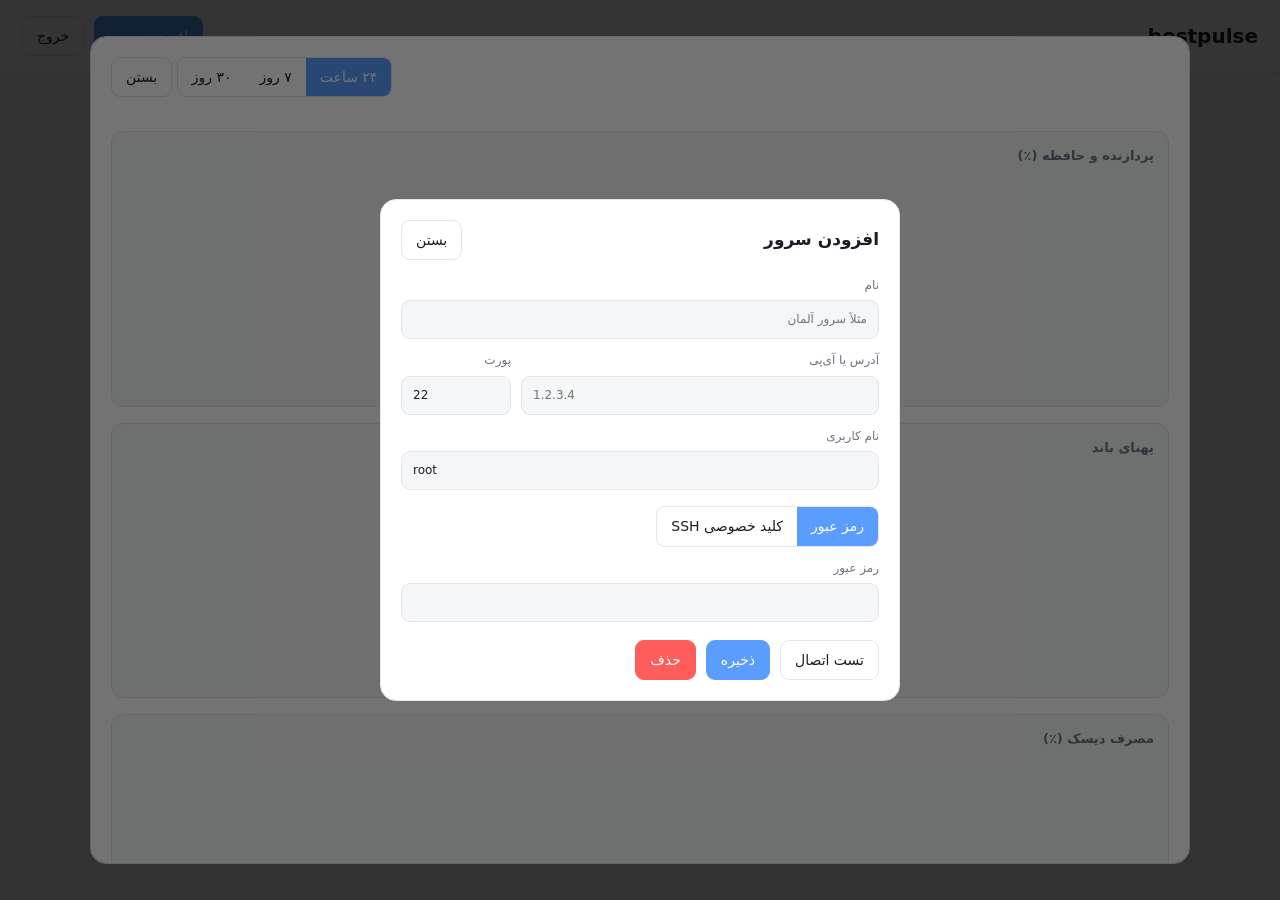
==== templates/index.html @ 243f2023 "hostpulse: agentless server monitoring over SSH Add a server from the panel with a password or a pri" ====
<!doctype html>
<html lang="fa" dir="rtl">
<head>
<meta charset="utf-8">
<meta name="viewport" content="width=device-width, initial-scale=1">
<title>hostpulse</title>
<link rel="stylesheet" href="/static/style.css">
</head>
<body>
<header>
  <h1>hostpulse</h1>
  <div class="actions">
    <button id="add-btn" class="primary">افزودن سرور</button>
    <a href="/logout" class="ghost">خروج</a>
  </div>
</header>

<main>
  <div id="cards" class="cards"></div>
  <p id="empty" class="empty" hidden>هنوز سروری اضافه نشده. با دکمهٔ «افزودن سرور» شروع کن.</p>
</main>

<!-- server detail -->
<div id="detail" class="modal" hidden>
  <div class="sheet wide">
    <div class="sheet-head">
      <h2 id="d-name"></h2>
      <div>
        <span class="seg">
          <button data-range="24h" class="on">۲۴ ساعت</button>
          <button data-range="7d">۷ روز</button>
          <button data-range="30d">۳۰ روز</button>
        </span>
        <button class="ghost close">بستن</button>
      </div>
    </div>
    <div id="d-stats" class="stats"></div>
    <div class="charts">
      <div class="chart"><h3>پردازنده و حافظه (٪)</h3><canvas id="c-cpu"></canvas></div>
      <div class="chart"><h3>پهنای باند</h3><canvas id="c-net"></canvas></div>
      <div class="chart"><h3>مصرف دیسک (٪)</h3><canvas id="c-disk"></canvas></div>
    </div>
  </div>
</div>

<!-- add / edit -->
<div id="form" class="modal" hidden>
  <div class="sheet">
    <div class="sheet-head"><h2 id="f-title">افزودن سرور</h2>
      <button class="ghost close">بستن</button></div>
    <label>نام <input id="f-name" placeholder="مثلاً سرور آلمان"></label>
    <div class="row">
      <label class="grow">آدرس یا آی‌پی <input id="f-host" dir="ltr" placeholder="1.2.3.4"></label>
      <label class="narrow">پورت <input id="f-port" dir="ltr" value="22"></label>
    </div>
    <label>نام کاربری <input id="f-user" dir="ltr" value="root"></label>

    <div class="tabs">
      <button data-auth="password" class="on">رمز عبور</button>
      <button data-auth="key">کلید خصوصی SSH</button>
    </div>

    <div id="pane-password">
      <label>رمز عبور <input id="f-password" type="password" dir="ltr"></label>
    </div>
    <div id="pane-key" hidden>
      <label>کلید خصوصی
        <textarea id="f-key" dir="ltr" rows="7"
          placeholder="-----BEGIN OPENSSH PRIVATE KEY-----"></textarea></label>
      <label>عبارت عبور کلید <span class="hint">(اگر کلید رمز دارد)</span>
        <input id="f-passphrase" type="password" dir="ltr"></label>
    </div>

    <div id="f-msg" class="msg" hidden></div>
    <div class="sheet-foot">
      <button id="f-test" class="ghost">تست اتصال</button>
      <button id="f-save" class="primary">ذخیره</button>
      <button id="f-delete" class="danger" hidden>حذف</button>
    </div>
  </div>
</div>

<script src="/static/chart.min.js"></script>
<script src="/static/app.js"></script>
</body>
</html>
---- static/style.css ----
:root{
  --bg:#0f1115; --panel:#171a21; --line:#242833; --ink:#e8eaf0; --dim:#8d94a6;
  --ok:#3ddc84; --warn:#ffb020; --bad:#ff5c5c; --accent:#5b9dff;
  --rx:#5b9dff; --tx:#c48bff;
}
@media (prefers-color-scheme: light){
  :root{ --bg:#f5f6f8; --panel:#fff; --line:#e3e6ec; --ink:#1a1d24; --dim:#6b7280; }
}
*{box-sizing:border-box}
body{margin:0;background:var(--bg);color:var(--ink);
  font:14px/1.6 system-ui,-apple-system,"Segoe UI",Vazirmatn,Tahoma,sans-serif}
body.centre{display:grid;place-items:center;min-height:100vh}
h1{font-size:20px;margin:0}
h2{font-size:17px;margin:0}
h3{font-size:13px;margin:0 0 8px;color:var(--dim);font-weight:600}
a{color:var(--accent)}

header{display:flex;align-items:center;justify-content:space-between;
  padding:16px 22px;border-bottom:1px solid var(--line);background:var(--panel)}
.actions{display:flex;gap:10px;align-items:center}
main{padding:22px;max-width:1400px;margin:0 auto}

button,.ghost{font:inherit;border-radius:9px;padding:8px 14px;cursor:pointer;
  border:1px solid var(--line);background:transparent;color:var(--ink);
  text-decoration:none;display:inline-block}
button.primary{background:var(--accent);border-color:var(--accent);color:#fff}
button.danger{background:var(--bad);border-color:var(--bad);color:#fff}
button:hover{filter:brightness(1.1)}

.cards{display:grid;gap:14px;grid-template-columns:repeat(auto-fill,minmax(320px,1fr))}
.card{background:var(--panel);border:1px solid var(--line);border-radius:14px;padding:16px}
.card.clickable{cursor:pointer}
.card.clickable:hover{border-color:var(--accent)}
.card-head{display:flex;align-items:center;justify-content:space-between;gap:8px}
.name{font-weight:600}
.host{color:var(--dim);font-size:12px;direction:ltr;text-align:right}
.dot{width:9px;height:9px;border-radius:50%;display:inline-block;margin-inline-end:7px}
.dot.on{background:var(--ok);box-shadow:0 0 0 3px rgba(61,220,132,.15)}
.dot.off{background:var(--bad);box-shadow:0 0 0 3px rgba(255,92,92,.15)}

.bars{margin-top:14px;display:grid;gap:9px}
.bar-row{display:grid;grid-template-columns:52px 1fr 56px;align-items:center;gap:9px;
  font-size:12px;color:var(--dim)}
.bar{height:7px;border-radius:5px;background:var(--line);overflow:hidden}
.bar i{display:block;height:100%;border-radius:5px;background:var(--ok)}
.bar i.warn{background:var(--warn)} .bar i.bad{background:var(--bad)}
.val{text-align:left;direction:ltr;color:var(--ink)}

.traffic{margin-top:14px;padding-top:12px;border-top:1px solid var(--line);
  display:grid;grid-template-columns:repeat(3,1fr);gap:8px;text-align:center}
.traffic div span{display:block;color:var(--dim);font-size:11px}
.traffic div b{font-size:14px;direction:ltr;display:block}
.rate{margin-top:10px;color:var(--dim);font-size:12px;direction:ltr;text-align:right}
.err{margin-top:10px;color:var(--bad);font-size:12px;word-break:break-all}

.modal{position:fixed;inset:0;background:rgba(0,0,0,.55);display:grid;
  place-items:center;padding:18px;z-index:50}
.sheet{background:var(--panel);border:1px solid var(--line);border-radius:16px;
  padding:20px;width:min(520px,100%);max-height:92vh;overflow:auto}
.sheet.wide{width:min(1100px,100%)}
.sheet-head{display:flex;align-items:center;justify-content:space-between;
  gap:12px;margin-bottom:16px}
.sheet-foot{display:flex;gap:10px;margin-top:18px}
.sheet label{display:block;margin-top:12px;color:var(--dim);font-size:12px}
.sheet input,.sheet textarea{width:100%;margin-top:5px;padding:9px 11px;
  border-radius:9px;border:1px solid var(--line);background:var(--bg);
  color:var(--ink);font:inherit}
.sheet textarea{font-family:ui-monospace,Menlo,Consolas,monospace;font-size:12px}
.row{display:flex;gap:10px;align-items:flex-end}
.grow{flex:1} .narrow{width:110px}
.hint{opacity:.7}

.tabs,.seg{display:inline-flex;border:1px solid var(--line);border-radius:9px;
  overflow:hidden;margin-top:16px}
.seg{margin-top:0}
.tabs button,.seg button{border:0;border-radius:0;padding:8px 14px;background:transparent}
.tabs button.on,.seg button.on{background:var(--accent);color:#fff}

.stats{display:grid;grid-template-columns:repeat(auto-fit,minmax(140px,1fr));
  gap:12px;margin-bottom:18px}
.stats div{background:var(--bg);border:1px solid var(--line);
  border-radius:11px;padding:11px 13px}
.stats span{display:block;color:var(--dim);font-size:11px}
.stats b{font-size:16px;direction:ltr;display:block}

.charts{display:grid;gap:16px}
.chart{background:var(--bg);border:1px solid var(--line);border-radius:12px;padding:14px}
.chart canvas{height:210px!important}

.msg{margin-top:12px;padding:9px 12px;border-radius:9px;font-size:13px;
  background:rgba(255,92,92,.12);color:var(--bad);word-break:break-word}
.msg.ok{background:rgba(61,220,132,.12);color:var(--ok)}
.empty{color:var(--dim);text-align:center;padding:60px 0}
.sub{color:var(--dim);margin:6px 0 16px}
body.centre .card{width:min(360px,92vw)}
body.centre .card input{width:100%;margin-top:10px;padding:10px 12px;
  border-radius:9px;border:1px solid var(--line);background:var(--bg);color:var(--ink);font:inherit}
body.centre .card button{width:100%;margin-top:14px}
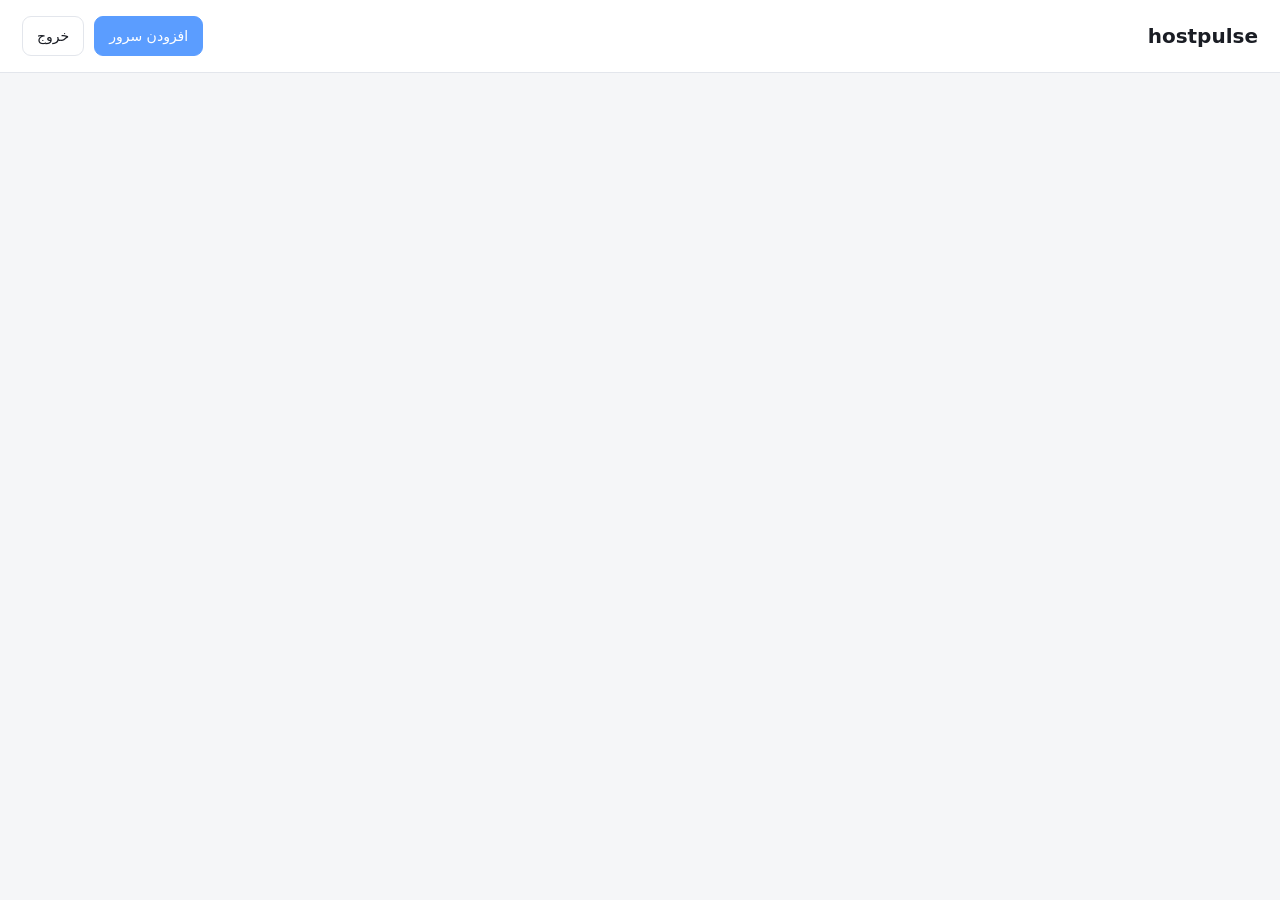
==== commit afde7a69: "Make servers editable, and make the graphs worth looking at Delete existed but was unreachable: it l" ====
--- a/templates/index.html
+++ b/templates/index.html
@@ -27,6 +27,8 @@
       <h2 id="d-name"></h2>
       <div>
         <span class="seg">
+          <button data-range="1h">۱ ساعت</button>
+          <button data-range="6h">۶ ساعت</button>
           <button data-range="24h" class="on">۲۴ ساعت</button>
           <button data-range="7d">۷ روز</button>
           <button data-range="30d">۳۰ روز</button>
@@ -35,9 +37,11 @@
       </div>
     </div>
     <div id="d-stats" class="stats"></div>
+    <p id="d-thin" class="thin" hidden>هنوز داده‌ی کافی جمع نشده — هر دقیقه یک نمونه
+      گرفته می‌شود، پس نمودارها در ساعت اول کم‌جان‌اند.</p>
     <div class="charts">
       <div class="chart"><h3>پردازنده و حافظه (٪)</h3><canvas id="c-cpu"></canvas></div>
-      <div class="chart"><h3>پهنای باند</h3><canvas id="c-net"></canvas></div>
+      <div class="chart"><h3 id="net-title">پهنای باند</h3><canvas id="c-net"></canvas></div>
       <div class="chart"><h3>مصرف دیسک (٪)</h3><canvas id="c-disk"></canvas></div>
     </div>
   </div>
--- a/static/style.css
+++ b/static/style.css
@@ -7,6 +7,11 @@
   :root{ --bg:#f5f6f8; --panel:#fff; --line:#e3e6ec; --ink:#1a1d24; --dim:#6b7280; }
 }
 *{box-sizing:border-box}
+/* `.modal{display:grid}` and the browser's own `[hidden]{display:none}` have
+   the same specificity, so the later rule - ours - was winning and a dialog
+   stayed on screen after its close button set hidden. Anything that can be
+   hidden has to say so louder than the rule that lays it out. */
+[hidden]{display:none!important}
 body{margin:0;background:var(--bg);color:var(--ink);
   font:14px/1.6 system-ui,-apple-system,"Segoe UI",Vazirmatn,Tahoma,sans-serif}
 body.centre{display:grid;place-items:center;min-height:100vh}
@@ -34,6 +39,12 @@
 .card-head{display:flex;align-items:center;justify-content:space-between;gap:8px}
 .name{font-weight:600}
 .host{color:var(--dim);font-size:12px;direction:ltr;text-align:right}
+.head-right{display:flex;align-items:center;gap:8px}
+.icon{border:0;background:transparent;color:var(--dim);padding:2px 7px;
+  font-size:17px;line-height:1;border-radius:7px}
+.icon:hover{background:var(--line);color:var(--ink)}
+.thin{color:var(--dim);font-size:12px;margin:0 0 14px;padding:9px 12px;
+  border:1px dashed var(--line);border-radius:9px}
 .dot{width:9px;height:9px;border-radius:50%;display:inline-block;margin-inline-end:7px}
 .dot.on{background:var(--ok);box-shadow:0 0 0 3px rgba(61,220,132,.15)}
 .dot.off{background:var(--bad);box-shadow:0 0 0 3px rgba(255,92,92,.15)}
@@ -85,7 +96,12 @@
 
 .charts{display:grid;gap:16px}
 .chart{background:var(--bg);border:1px solid var(--line);border-radius:12px;padding:14px}
-.chart canvas{height:210px!important}
+.chart canvas{height:250px!important}
+@media (max-width:640px){
+  .sheet-head{flex-wrap:wrap}
+  .seg{flex-wrap:wrap}
+  .chart canvas{height:200px!important}
+}
 
 .msg{margin-top:12px;padding:9px 12px;border-radius:9px;font-size:13px;
   background:rgba(255,92,92,.12);color:var(--bad);word-break:break-word}
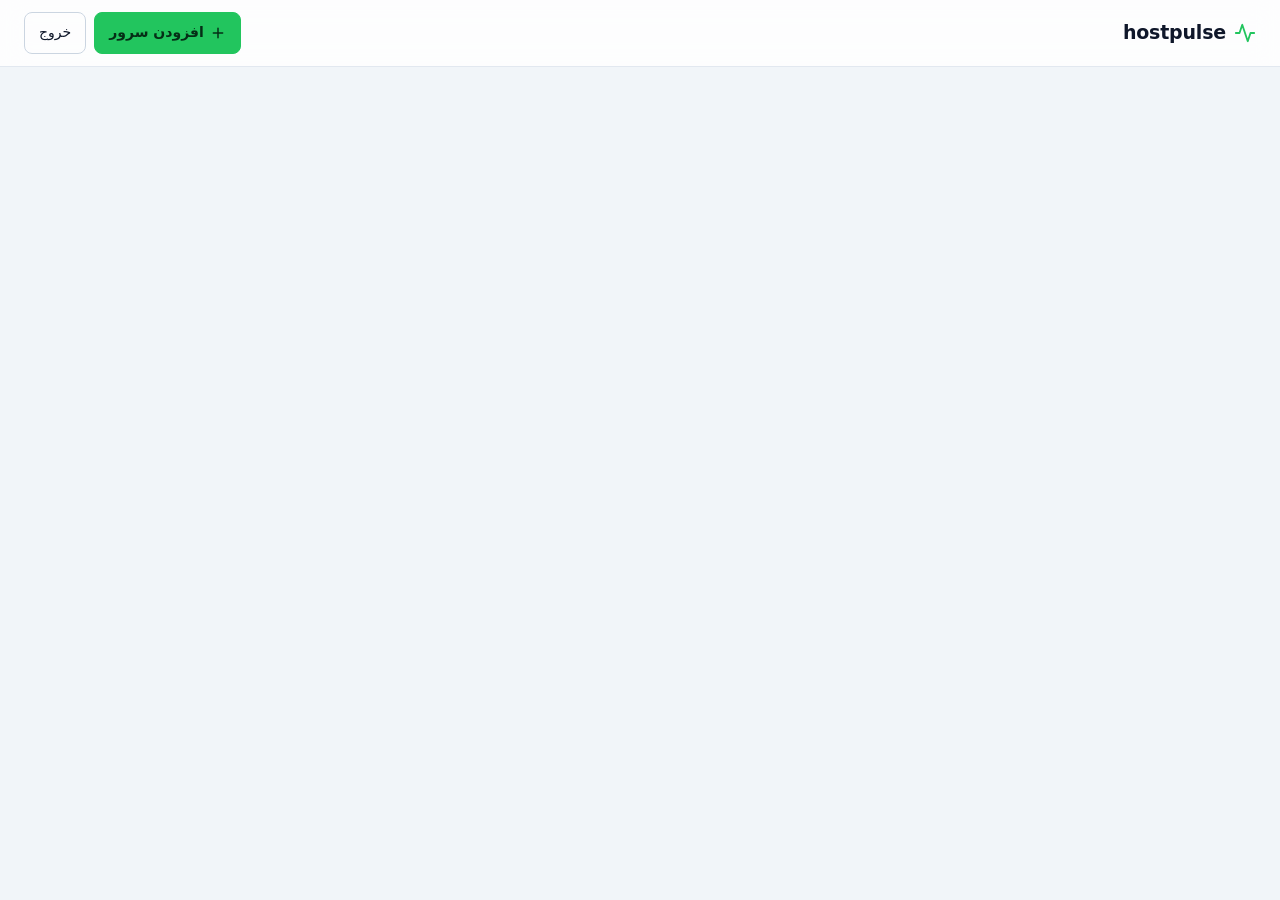
==== commit e9e435cc: "Redesign the panel against the ui-ux-pro-max design system Dark operations palette (slate ground, st" ====
--- a/templates/index.html
+++ b/templates/index.html
@@ -8,10 +8,22 @@
 </head>
 <body>
 <header>
-  <h1>hostpulse</h1>
+  <div class="brand">
+    <!-- an activity pulse: the one mark that says what this thing is -->
+    <svg width="22" height="22" viewBox="0 0 24 24" fill="none" stroke="currentColor"
+         stroke-width="2" stroke-linecap="round" stroke-linejoin="round" aria-hidden="true">
+      <path d="M22 12h-4l-3 9L9 3l-3 9H2"/>
+    </svg>
+    <h1>hostpulse</h1>
+  </div>
   <div class="actions">
-    <button id="add-btn" class="primary">افزودن سرور</button>
-    <a href="/logout" class="ghost">خروج</a>
+    <button id="add-btn" class="primary">
+      <svg width="16" height="16" viewBox="0 0 24 24" fill="none" stroke="currentColor"
+           stroke-width="2.2" stroke-linecap="round" aria-hidden="true">
+        <path d="M12 5v14M5 12h14"/></svg>
+      افزودن سرور
+    </button>
+    <a href="/logout" class="btn">خروج</a>
   </div>
 </header>
 
@@ -33,7 +45,7 @@
           <button data-range="7d">۷ روز</button>
           <button data-range="30d">۳۰ روز</button>
         </span>
-        <button class="ghost close">بستن</button>
+        <button class="close" aria-label="بستن">بستن</button>
       </div>
     </div>
     <div id="d-stats" class="stats"></div>
@@ -51,7 +63,7 @@
 <div id="form" class="modal" hidden>
   <div class="sheet">
     <div class="sheet-head"><h2 id="f-title">افزودن سرور</h2>
-      <button class="ghost close">بستن</button></div>
+      <button class="close" aria-label="بستن">بستن</button></div>
     <label>نام <input id="f-name" placeholder="مثلاً سرور آلمان"></label>
     <div class="row">
       <label class="grow">آدرس یا آی‌پی <input id="f-host" dir="ltr" placeholder="1.2.3.4"></label>
@@ -77,7 +89,7 @@
 
     <div id="f-msg" class="msg" hidden></div>
     <div class="sheet-foot">
-      <button id="f-test" class="ghost">تست اتصال</button>
+      <button id="f-test">تست اتصال</button>
       <button id="f-save" class="primary">ذخیره</button>
       <button id="f-delete" class="danger" hidden>حذف</button>
     </div>
--- a/static/style.css
+++ b/static/style.css
@@ -1,114 +1,210 @@
+/* hostpulse.
+   Design direction from the ui-ux-pro-max skill: dark operations palette
+   (slate ground, status green), dense dashboard spacing, glass only where it
+   sits over content. Two adaptations the skill could not know about:
+
+   - it paired Fira Sans with Fira Code, and Fira Sans has no Persian glyphs.
+     Vazirmatn carries the text, Fira Code carries the numbers, which is the
+     half of the pairing that actually matters on a metrics panel.
+   - it suggested glassmorphism throughout and then flags its own contrast
+     risk. Blur is used on the header and the dialog scrim only; cards stay
+     opaque so 4.5:1 holds on every reading.
+*/
+@import url('/static/fonts.css');
+
 :root{
-  --bg:#0f1115; --panel:#171a21; --line:#242833; --ink:#e8eaf0; --dim:#8d94a6;
-  --ok:#3ddc84; --warn:#ffb020; --bad:#ff5c5c; --accent:#5b9dff;
-  --rx:#5b9dff; --tx:#c48bff;
+  /* ground */
+  --bg:#0F172A; --card:#1B2336; --muted:#272F42;
+  --line:#2C3448; --line-strong:#475569;
+  /* ink */
+  --ink:#F8FAFC; --dim:#94A3B8;
+  /* meaning */
+  --ok:#22C55E; --warn:#F59E0B; --bad:#EF4444; --accent:#38BDF8;
+  --rx:#38BDF8; --tx:#A78BFA;
+  /* dense dashboard scale, 8-32px */
+  --s1:8px; --s2:12px; --s3:16px; --s4:24px; --s5:32px;
+  --r1:8px; --r2:12px; --r3:16px;
+  --fast:160ms; --slow:260ms;
 }
 @media (prefers-color-scheme: light){
-  :root{ --bg:#f5f6f8; --panel:#fff; --line:#e3e6ec; --ink:#1a1d24; --dim:#6b7280; }
-}
+  :root{
+    --bg:#F1F5F9; --card:#FFFFFF; --muted:#F8FAFC;
+    --line:#E2E8F0; --line-strong:#CBD5E1;
+    --ink:#0F172A; --dim:#475569;
+  }
+}
+
 *{box-sizing:border-box}
-/* `.modal{display:grid}` and the browser's own `[hidden]{display:none}` have
+/* `.modal{display:grid}` and the browser's own `[hidden]{display:none}` carry
    the same specificity, so the later rule - ours - was winning and a dialog
-   stayed on screen after its close button set hidden. Anything that can be
-   hidden has to say so louder than the rule that lays it out. */
+   stayed on screen after its close button set hidden. */
 [hidden]{display:none!important}
-body{margin:0;background:var(--bg);color:var(--ink);
-  font:14px/1.6 system-ui,-apple-system,"Segoe UI",Vazirmatn,Tahoma,sans-serif}
-body.centre{display:grid;place-items:center;min-height:100vh}
-h1{font-size:20px;margin:0}
+
+html{-webkit-text-size-adjust:100%}
+body{
+  margin:0;background:var(--bg);color:var(--ink);
+  font-family:Vazirmatn,system-ui,-apple-system,"Segoe UI",Tahoma,sans-serif;
+  font-size:16px;line-height:1.55;
+}
+body.centre{display:grid;place-items:center;min-height:100dvh;padding:var(--s3)}
+/* numbers read as data, and line up in a column */
+.num,.host,.val,.stats b,.traffic b,.rate{
+  font-family:"Fira Code",ui-monospace,Menlo,Consolas,monospace;
+  font-variant-numeric:tabular-nums;font-feature-settings:"tnum";direction:ltr;
+}
+
+h1{font-size:19px;margin:0;letter-spacing:-.01em}
 h2{font-size:17px;margin:0}
-h3{font-size:13px;margin:0 0 8px;color:var(--dim);font-weight:600}
+h3{font-size:12px;margin:0 0 var(--s1);color:var(--dim);font-weight:600;
+   text-transform:uppercase;letter-spacing:.05em}
 a{color:var(--accent)}
 
-header{display:flex;align-items:center;justify-content:space-between;
-  padding:16px 22px;border-bottom:1px solid var(--line);background:var(--panel)}
-.actions{display:flex;gap:10px;align-items:center}
-main{padding:22px;max-width:1400px;margin:0 auto}
-
-button,.ghost{font:inherit;border-radius:9px;padding:8px 14px;cursor:pointer;
-  border:1px solid var(--line);background:transparent;color:var(--ink);
-  text-decoration:none;display:inline-block}
-button.primary{background:var(--accent);border-color:var(--accent);color:#fff}
+/* ------------------------------------------------------------- chrome */
+header{
+  position:sticky;top:0;z-index:20;
+  display:flex;align-items:center;justify-content:space-between;gap:var(--s2);
+  padding:var(--s2) var(--s4);
+  border-bottom:1px solid var(--line);
+  background:color-mix(in srgb, var(--card) 82%, transparent);
+  backdrop-filter:blur(14px);-webkit-backdrop-filter:blur(14px);
+}
+.brand{display:flex;align-items:center;gap:var(--s1)}
+.brand svg{color:var(--ok)}
+.actions{display:flex;gap:var(--s1);align-items:center}
+main{padding:var(--s4);max-width:1440px;margin:0 auto}
+
+/* ------------------------------------------------------------ controls */
+button,.btn{
+  font:inherit;font-size:14px;border-radius:var(--r1);
+  padding:9px 14px;min-height:40px;cursor:pointer;
+  border:1px solid var(--line-strong);background:transparent;color:var(--ink);
+  text-decoration:none;display:inline-flex;align-items:center;gap:6px;
+  transition:background var(--fast),border-color var(--fast),
+             color var(--fast),transform var(--fast);
+}
+button:hover,.btn:hover{background:var(--muted);border-color:var(--accent)}
+button:active{transform:translateY(1px)}
+button.primary{background:var(--ok);border-color:var(--ok);color:#052e16;font-weight:600}
+button.primary:hover{background:#16A34A;border-color:#16A34A}
 button.danger{background:var(--bad);border-color:var(--bad);color:#fff}
-button:hover{filter:brightness(1.1)}
-
-.cards{display:grid;gap:14px;grid-template-columns:repeat(auto-fill,minmax(320px,1fr))}
-.card{background:var(--panel);border:1px solid var(--line);border-radius:14px;padding:16px}
-.card.clickable{cursor:pointer}
-.card.clickable:hover{border-color:var(--accent)}
-.card-head{display:flex;align-items:center;justify-content:space-between;gap:8px}
-.name{font-weight:600}
-.host{color:var(--dim);font-size:12px;direction:ltr;text-align:right}
-.head-right{display:flex;align-items:center;gap:8px}
-.icon{border:0;background:transparent;color:var(--dim);padding:2px 7px;
-  font-size:17px;line-height:1;border-radius:7px}
-.icon:hover{background:var(--line);color:var(--ink)}
-.thin{color:var(--dim);font-size:12px;margin:0 0 14px;padding:9px 12px;
-  border:1px dashed var(--line);border-radius:9px}
-.dot{width:9px;height:9px;border-radius:50%;display:inline-block;margin-inline-end:7px}
-.dot.on{background:var(--ok);box-shadow:0 0 0 3px rgba(61,220,132,.15)}
-.dot.off{background:var(--bad);box-shadow:0 0 0 3px rgba(255,92,92,.15)}
-
-.bars{margin-top:14px;display:grid;gap:9px}
-.bar-row{display:grid;grid-template-columns:52px 1fr 56px;align-items:center;gap:9px;
-  font-size:12px;color:var(--dim)}
-.bar{height:7px;border-radius:5px;background:var(--line);overflow:hidden}
-.bar i{display:block;height:100%;border-radius:5px;background:var(--ok)}
+button.danger:hover{filter:brightness(1.08)}
+:focus-visible{outline:2px solid var(--accent);outline-offset:2px;border-radius:var(--r1)}
+
+/* --------------------------------------------------------------- cards */
+.cards{display:grid;gap:var(--s2);
+  grid-template-columns:repeat(auto-fill,minmax(340px,1fr))}
+.card{background:var(--card);border:1px solid var(--line);
+  border-radius:var(--r3);padding:var(--s3)}
+.card.clickable{cursor:pointer;transition:border-color var(--fast),
+  transform var(--fast),box-shadow var(--fast)}
+.card.clickable:hover{border-color:var(--accent);transform:translateY(-2px);
+  box-shadow:0 8px 24px rgba(0,0,0,.28)}
+.card-head{display:flex;align-items:center;justify-content:space-between;
+  gap:var(--s1);margin-bottom:var(--s2)}
+.card-head .left{display:flex;align-items:center;gap:7px;min-width:0}
+.name{font-weight:600;white-space:nowrap;overflow:hidden;text-overflow:ellipsis}
+.host{color:var(--dim);font-size:11px}
+.head-right{display:flex;align-items:center;gap:6px}
+
+/* status is never colour alone: the dot has a shape and a label beside it */
+.dot{width:8px;height:8px;border-radius:50%;flex:none}
+.dot.on{background:var(--ok);box-shadow:0 0 0 3px rgba(34,197,94,.16)}
+.dot.off{background:var(--bad);box-shadow:0 0 0 3px rgba(239,68,68,.16)}
+.state{font-size:11px;color:var(--dim)}
+
+.icon{border:0;background:transparent;color:var(--dim);
+  padding:6px;min-height:32px;border-radius:var(--r1)}
+.icon:hover{background:var(--muted);color:var(--ink);border-color:transparent}
+
+.bars{display:grid;gap:7px}
+.bar-row{display:grid;grid-template-columns:46px 1fr 44px;align-items:center;
+  gap:var(--s1);font-size:11px;color:var(--dim)}
+.bar{height:6px;border-radius:3px;background:var(--muted);overflow:hidden}
+.bar i{display:block;height:100%;border-radius:3px;background:var(--ok);
+  transition:width var(--slow) ease-out}
 .bar i.warn{background:var(--warn)} .bar i.bad{background:var(--bad)}
-.val{text-align:left;direction:ltr;color:var(--ink)}
-
-.traffic{margin-top:14px;padding-top:12px;border-top:1px solid var(--line);
-  display:grid;grid-template-columns:repeat(3,1fr);gap:8px;text-align:center}
-.traffic div span{display:block;color:var(--dim);font-size:11px}
-.traffic div b{font-size:14px;direction:ltr;display:block}
-.rate{margin-top:10px;color:var(--dim);font-size:12px;direction:ltr;text-align:right}
-.err{margin-top:10px;color:var(--bad);font-size:12px;word-break:break-all}
-
-.modal{position:fixed;inset:0;background:rgba(0,0,0,.55);display:grid;
-  place-items:center;padding:18px;z-index:50}
-.sheet{background:var(--panel);border:1px solid var(--line);border-radius:16px;
-  padding:20px;width:min(520px,100%);max-height:92vh;overflow:auto}
-.sheet.wide{width:min(1100px,100%)}
+.val{text-align:left;color:var(--ink);font-size:11px}
+
+.rate{margin-top:var(--s2);display:flex;gap:var(--s3);
+  color:var(--dim);font-size:12px}
+.rate b{color:var(--ink);font-weight:500}
+.traffic{margin-top:var(--s2);padding-top:var(--s2);border-top:1px solid var(--line);
+  display:grid;grid-template-columns:repeat(3,1fr);gap:var(--s1);text-align:center}
+.traffic span{display:block;color:var(--dim);font-size:10px;
+  text-transform:uppercase;letter-spacing:.04em}
+.traffic b{font-size:13px;display:block;margin-top:2px}
+.err{margin-top:var(--s2);color:var(--bad);font-size:11px;
+  background:rgba(239,68,68,.1);border-radius:var(--r1);padding:7px 9px;
+  word-break:break-all}
+
+/* ------------------------------------------------------------- dialogs */
+.modal{position:fixed;inset:0;z-index:50;display:grid;place-items:center;
+  padding:var(--s3);background:rgba(2,6,23,.62);
+  backdrop-filter:blur(6px);-webkit-backdrop-filter:blur(6px)}
+.sheet{background:var(--card);border:1px solid var(--line-strong);
+  border-radius:var(--r3);padding:var(--s4);width:min(540px,100%);
+  max-height:92dvh;overflow:auto;box-shadow:0 24px 64px rgba(0,0,0,.45)}
+.sheet.wide{width:min(1120px,100%)}
 .sheet-head{display:flex;align-items:center;justify-content:space-between;
-  gap:12px;margin-bottom:16px}
-.sheet-foot{display:flex;gap:10px;margin-top:18px}
-.sheet label{display:block;margin-top:12px;color:var(--dim);font-size:12px}
-.sheet input,.sheet textarea{width:100%;margin-top:5px;padding:9px 11px;
-  border-radius:9px;border:1px solid var(--line);background:var(--bg);
-  color:var(--ink);font:inherit}
-.sheet textarea{font-family:ui-monospace,Menlo,Consolas,monospace;font-size:12px}
-.row{display:flex;gap:10px;align-items:flex-end}
-.grow{flex:1} .narrow{width:110px}
-.hint{opacity:.7}
-
-.tabs,.seg{display:inline-flex;border:1px solid var(--line);border-radius:9px;
-  overflow:hidden;margin-top:16px}
+  gap:var(--s2);margin-bottom:var(--s3);flex-wrap:wrap}
+.sheet-foot{display:flex;gap:var(--s1);margin-top:var(--s4);flex-wrap:wrap}
+.sheet label{display:block;margin-top:var(--s2);color:var(--dim);font-size:12px}
+.sheet input,.sheet textarea{width:100%;margin-top:5px;padding:10px 12px;
+  min-height:42px;border-radius:var(--r1);border:1px solid var(--line-strong);
+  background:var(--bg);color:var(--ink);font:inherit;font-size:14px;
+  transition:border-color var(--fast)}
+.sheet input:focus,.sheet textarea:focus{border-color:var(--accent);outline:none}
+.sheet textarea{font-family:"Fira Code",ui-monospace,monospace;font-size:12px;
+  line-height:1.5}
+.row{display:flex;gap:var(--s1);align-items:flex-end}
+.grow{flex:1} .narrow{width:104px}
+.hint{opacity:.75}
+
+.tabs,.seg{display:inline-flex;border:1px solid var(--line-strong);
+  border-radius:var(--r1);overflow:hidden;margin-top:var(--s3);flex-wrap:wrap}
 .seg{margin-top:0}
-.tabs button,.seg button{border:0;border-radius:0;padding:8px 14px;background:transparent}
-.tabs button.on,.seg button.on{background:var(--accent);color:#fff}
-
-.stats{display:grid;grid-template-columns:repeat(auto-fit,minmax(140px,1fr));
-  gap:12px;margin-bottom:18px}
-.stats div{background:var(--bg);border:1px solid var(--line);
-  border-radius:11px;padding:11px 13px}
-.stats span{display:block;color:var(--dim);font-size:11px}
-.stats b{font-size:16px;direction:ltr;display:block}
-
-.charts{display:grid;gap:16px}
-.chart{background:var(--bg);border:1px solid var(--line);border-radius:12px;padding:14px}
-.chart canvas{height:250px!important}
+.tabs button,.seg button{border:0;border-radius:0;min-height:38px;
+  padding:8px 13px;background:transparent;font-size:13px}
+.tabs button.on,.seg button.on{background:var(--accent);color:#052e3a;font-weight:600}
+
+.stats{display:grid;grid-template-columns:repeat(auto-fit,minmax(148px,1fr));
+  gap:var(--s1);margin-bottom:var(--s3)}
+.stats > div{background:var(--bg);border:1px solid var(--line);
+  border-radius:var(--r2);padding:10px 12px}
+.stats span{display:block;color:var(--dim);font-size:10px;
+  text-transform:uppercase;letter-spacing:.04em}
+.stats b{font-size:15px;display:block;margin-top:2px}
+
+.charts{display:grid;gap:var(--s2)}
+.chart{background:var(--bg);border:1px solid var(--line);
+  border-radius:var(--r2);padding:var(--s2) var(--s3) var(--s3)}
+.chart canvas{height:240px!important}
+
+.msg{margin-top:var(--s2);padding:9px 12px;border-radius:var(--r1);font-size:13px;
+  background:rgba(239,68,68,.12);color:#FCA5A5;word-break:break-word;
+  border:1px solid rgba(239,68,68,.25)}
+.msg.ok{background:rgba(34,197,94,.12);color:#86EFAC;border-color:rgba(34,197,94,.25)}
+.thin{color:var(--dim);font-size:12px;margin:0 0 var(--s2);padding:9px 12px;
+  border:1px dashed var(--line-strong);border-radius:var(--r1)}
+.empty{color:var(--dim);text-align:center;padding:72px var(--s3)}
+.sub{color:var(--dim);margin:6px 0 var(--s3);font-size:14px}
+
+body.centre .card{width:min(380px,100%)}
+body.centre .card input{width:100%;margin-top:10px;padding:11px 13px;
+  min-height:44px;border-radius:var(--r1);border:1px solid var(--line-strong);
+  background:var(--bg);color:var(--ink);font:inherit}
+body.centre .card button{width:100%;margin-top:var(--s2);justify-content:center}
+
 @media (max-width:640px){
-  .sheet-head{flex-wrap:wrap}
-  .seg{flex-wrap:wrap}
+  main{padding:var(--s2)}
+  header{padding:var(--s2)}
+  .cards{grid-template-columns:1fr}
+  .sheet{padding:var(--s3)}
   .chart canvas{height:200px!important}
 }
 
-.msg{margin-top:12px;padding:9px 12px;border-radius:9px;font-size:13px;
-  background:rgba(255,92,92,.12);color:var(--bad);word-break:break-word}
-.msg.ok{background:rgba(61,220,132,.12);color:var(--ok)}
-.empty{color:var(--dim);text-align:center;padding:60px 0}
-.sub{color:var(--dim);margin:6px 0 16px}
-body.centre .card{width:min(360px,92vw)}
-body.centre .card input{width:100%;margin-top:10px;padding:10px 12px;
-  border-radius:9px;border:1px solid var(--line);background:var(--bg);color:var(--ink);font:inherit}
-body.centre .card button{width:100%;margin-top:14px}
+@media (prefers-reduced-motion: reduce){
+  *,*::before,*::after{animation-duration:.01ms!important;
+    transition-duration:.01ms!important;scroll-behavior:auto!important}
+  .card.clickable:hover{transform:none}
+}
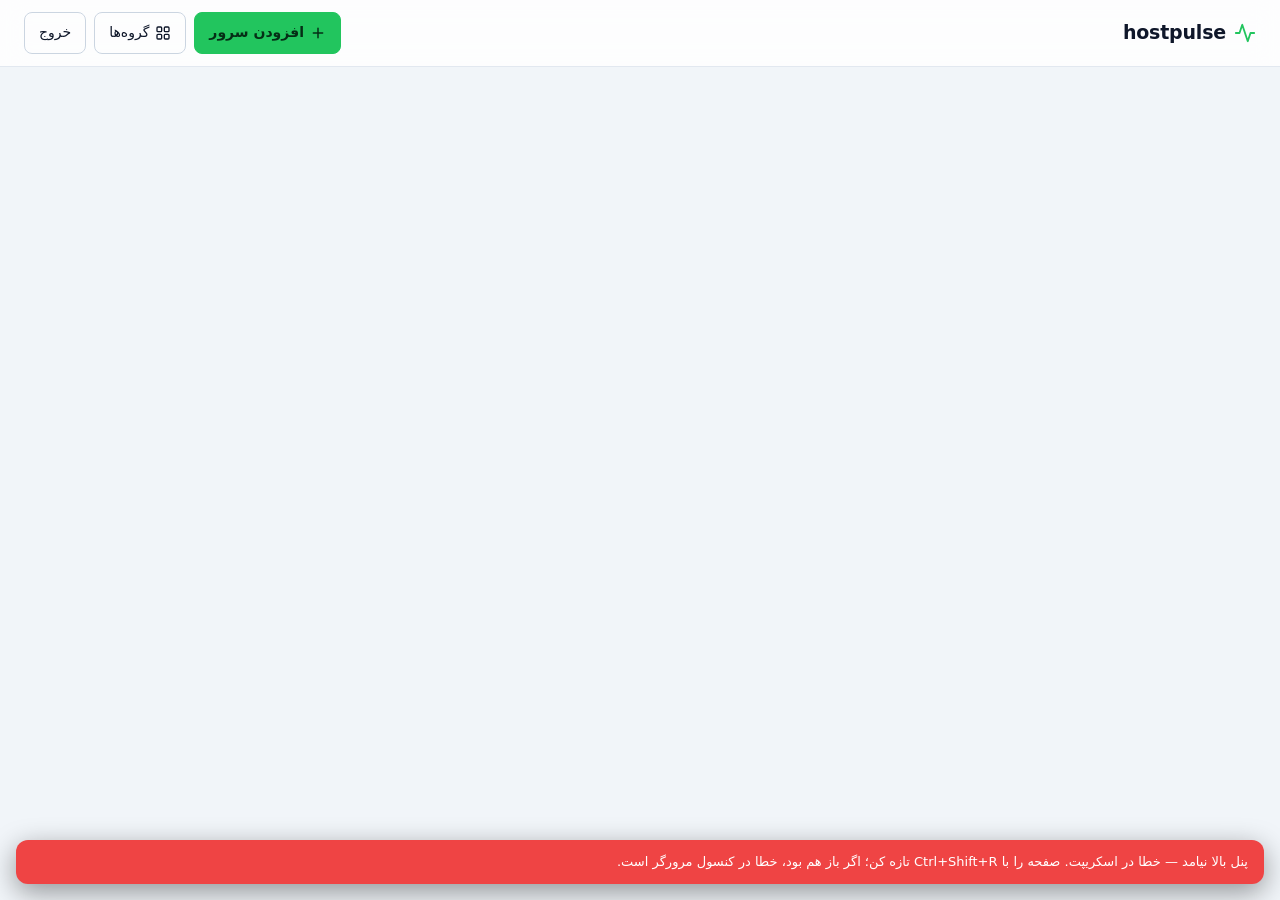
==== commit 58e420f7: "Group servers, with totals per group Servers are filed under names the operator chooses and dragged " ====
--- a/templates/index.html
+++ b/templates/index.html
@@ -23,14 +23,39 @@
         <path d="M12 5v14M5 12h14"/></svg>
       افزودن سرور
     </button>
+    <button id="groups-btn" title="گروه‌ها">
+      <svg width="16" height="16" viewBox="0 0 24 24" fill="none" stroke="currentColor"
+           stroke-width="2" stroke-linecap="round" stroke-linejoin="round" aria-hidden="true">
+        <rect x="3" y="3" width="7" height="7" rx="1.5"/>
+        <rect x="14" y="3" width="7" height="7" rx="1.5"/>
+        <rect x="3" y="14" width="7" height="7" rx="1.5"/>
+        <rect x="14" y="14" width="7" height="7" rx="1.5"/></svg>
+      گروه‌ها
+    </button>
     <a href="/logout" class="btn">خروج</a>
   </div>
 </header>
 
 <main>
-  <div id="cards" class="cards"></div>
+  <div id="board"></div>
   <p id="empty" class="empty" hidden>هنوز سروری اضافه نشده. با دکمهٔ «افزودن سرور» شروع کن.</p>
 </main>
+
+<!-- groups -->
+<div id="groupsheet" class="modal" hidden>
+  <div class="sheet">
+    <div class="sheet-head"><h2>گروه‌ها</h2>
+      <button class="close" aria-label="بستن">بستن</button></div>
+    <p class="sub">گروه بساز و بعد کارت سرورها را با کشیدن داخلشان بگذار.</p>
+    <div class="row">
+      <label class="grow">نام گروه تازه
+        <input id="g-name" placeholder="مثلاً سرورهای کردیتی"></label>
+      <button id="g-add" class="primary">بساز</button>
+    </div>
+    <div id="g-list" class="glist"></div>
+    <div id="g-msg" class="msg" hidden></div>
+  </div>
+</div>
 
 <!-- server detail -->
 <div id="detail" class="modal" hidden>
@@ -70,6 +95,7 @@
       <label class="narrow">پورت <input id="f-port" dir="ltr" value="22"></label>
     </div>
     <label>نام کاربری <input id="f-user" dir="ltr" value="root"></label>
+    <label>گروه <select id="f-group"></select></label>
 
     <div class="tabs">
       <button data-auth="password" class="on">رمز عبور</button>
@@ -96,6 +122,27 @@
   </div>
 </div>
 
+<div id="boot-error" class="boot-error" hidden></div>
+<script>
+/* A script that fails to parse takes the whole panel with it, and the symptom
+   is silence: cards never render and buttons appear dead. Say so instead. */
+(function () {
+  var show = function (what) {
+    var el = document.getElementById('boot-error');
+    el.textContent = 'پنل بالا نیامد — ' + what +
+      '. صفحه را با Ctrl+Shift+R تازه کن؛ اگر باز هم بود، خطا در کنسول مرورگر است.';
+    el.hidden = false;
+  };
+  window.addEventListener('error', function (e) {
+    if (e.filename && e.filename.indexOf('/static/') !== -1) show('خطا در اسکریپت');
+  });
+  window.addEventListener('DOMContentLoaded', function () {
+    setTimeout(function () {
+      if (!window.__hostpulseReady) show('اسکریپت اجرا نشد');
+    }, 2500);
+  });
+})();
+</script>
 <script src="/static/chart.min.js"></script>
 <script src="/static/app.js"></script>
 </body>
--- a/static/style.css
+++ b/static/style.css
@@ -4,8 +4,8 @@
    sits over content. Two adaptations the skill could not know about:
 
    - it paired Fira Sans with Fira Code, and Fira Sans has no Persian glyphs.
-     Vazirmatn carries the text, Fira Code carries the numbers, which is the
-     half of the pairing that actually matters on a metrics panel.
+     Samim carries the text and Fira Code the numbers, which is the half of
+     that pairing that actually matters on a metrics panel.
    - it suggested glassmorphism throughout and then flags its own contrast
      risk. Blur is used on the header and the dialog scrim only; cards stay
      opaque so 4.5:1 holds on every reading.
@@ -43,15 +43,21 @@
 html{-webkit-text-size-adjust:100%}
 body{
   margin:0;background:var(--bg);color:var(--ink);
-  font-family:Vazirmatn,system-ui,-apple-system,"Segoe UI",Tahoma,sans-serif;
+  font-family:Samim,system-ui,-apple-system,"Segoe UI",Tahoma,sans-serif;
   font-size:16px;line-height:1.55;
 }
 body.centre{display:grid;place-items:center;min-height:100dvh;padding:var(--s3)}
-/* numbers read as data, and line up in a column */
+/* Numbers read as data and line up in a column. Samim comes straight after
+   Fira Code, which has no Persian glyphs: these fields are not purely numeric
+   - a status word, a duration in words, the ٪ sign - and without the fallback
+   named here those characters would be drawn by whatever the system offers. */
 .num,.host,.val,.stats b,.traffic b,.rate{
-  font-family:"Fira Code",ui-monospace,Menlo,Consolas,monospace;
+  font-family:"Fira Code",Samim,ui-monospace,Menlo,Consolas,monospace;
   font-variant-numeric:tabular-nums;font-feature-settings:"tnum";direction:ltr;
 }
+/* the two that are words far more often than numbers */
+.stats b,.state{font-family:Samim,system-ui,sans-serif;direction:rtl}
+.stats b .n{font-family:"Fira Code",Samim,monospace;direction:ltr}
 
 h1{font-size:19px;margin:0;letter-spacing:-.01em}
 h2{font-size:17px;margin:0}
@@ -93,6 +99,35 @@
 /* --------------------------------------------------------------- cards */
 .cards{display:grid;gap:var(--s2);
   grid-template-columns:repeat(auto-fill,minmax(340px,1fr))}
+
+/* a group is a band across the board, not a box - the cards stay the same
+   size whichever group they are in, so moving one does not resize it */
+.group{margin-bottom:var(--s4)}
+.group-head{display:flex;align-items:center;justify-content:space-between;
+  gap:var(--s2);margin-bottom:var(--s2);padding-bottom:7px;
+  border-bottom:1px solid var(--line);flex-wrap:wrap}
+.group-head .title{display:flex;align-items:baseline;gap:var(--s1)}
+.group-head h2{font-size:15px}
+.group-head .count{font-size:11px;color:var(--dim)}
+.group-sums{display:flex;gap:var(--s3);font-size:11px;color:var(--dim);
+  flex-wrap:wrap}
+.group-sums b{color:var(--ink);font-weight:500}
+.cards.drop-on{outline:2px dashed var(--accent);outline-offset:6px;
+  border-radius:var(--r2);min-height:64px}
+.cards.empty-slot{min-height:64px}
+.card.dragging{opacity:.4}
+.card[draggable="true"]{cursor:grab}
+.card[draggable="true"]:active{cursor:grabbing}
+
+.glist{margin-top:var(--s3);display:grid;gap:7px}
+.grow-row{display:flex;align-items:center;gap:var(--s1);
+  border:1px solid var(--line-strong);border-radius:var(--r1);padding:7px 11px}
+.grow-row input{flex:1;margin:0;border:0;background:transparent;padding:4px 0;
+  min-height:auto;color:var(--ink);font:inherit;font-size:14px}
+.grow-row input:focus{outline:none}
+.sheet select{width:100%;margin-top:5px;padding:10px 12px;min-height:42px;
+  border-radius:var(--r1);border:1px solid var(--line-strong);
+  background:var(--bg);color:var(--ink);font:inherit;font-size:14px}
 .card{background:var(--card);border:1px solid var(--line);
   border-radius:var(--r3);padding:var(--s3)}
 .card.clickable{cursor:pointer;transition:border-color var(--fast),
@@ -154,8 +189,8 @@
   background:var(--bg);color:var(--ink);font:inherit;font-size:14px;
   transition:border-color var(--fast)}
 .sheet input:focus,.sheet textarea:focus{border-color:var(--accent);outline:none}
-.sheet textarea{font-family:"Fira Code",ui-monospace,monospace;font-size:12px;
-  line-height:1.5}
+.sheet textarea{font-family:"Fira Code",Samim,ui-monospace,monospace;
+  font-size:12px;line-height:1.5}
 .row{display:flex;gap:var(--s1);align-items:flex-end}
 .grow{flex:1} .narrow{width:104px}
 .hint{opacity:.75}
@@ -187,6 +222,9 @@
 .thin{color:var(--dim);font-size:12px;margin:0 0 var(--s2);padding:9px 12px;
   border:1px dashed var(--line-strong);border-radius:var(--r1)}
 .empty{color:var(--dim);text-align:center;padding:72px var(--s3)}
+.boot-error{position:fixed;inset-inline:var(--s3);bottom:var(--s3);z-index:99;
+  background:var(--bad);color:#fff;padding:12px var(--s3);border-radius:var(--r2);
+  font-size:13px;box-shadow:0 8px 28px rgba(0,0,0,.4)}
 .sub{color:var(--dim);margin:6px 0 var(--s3);font-size:14px}
 
 body.centre .card{width:min(380px,100%)}
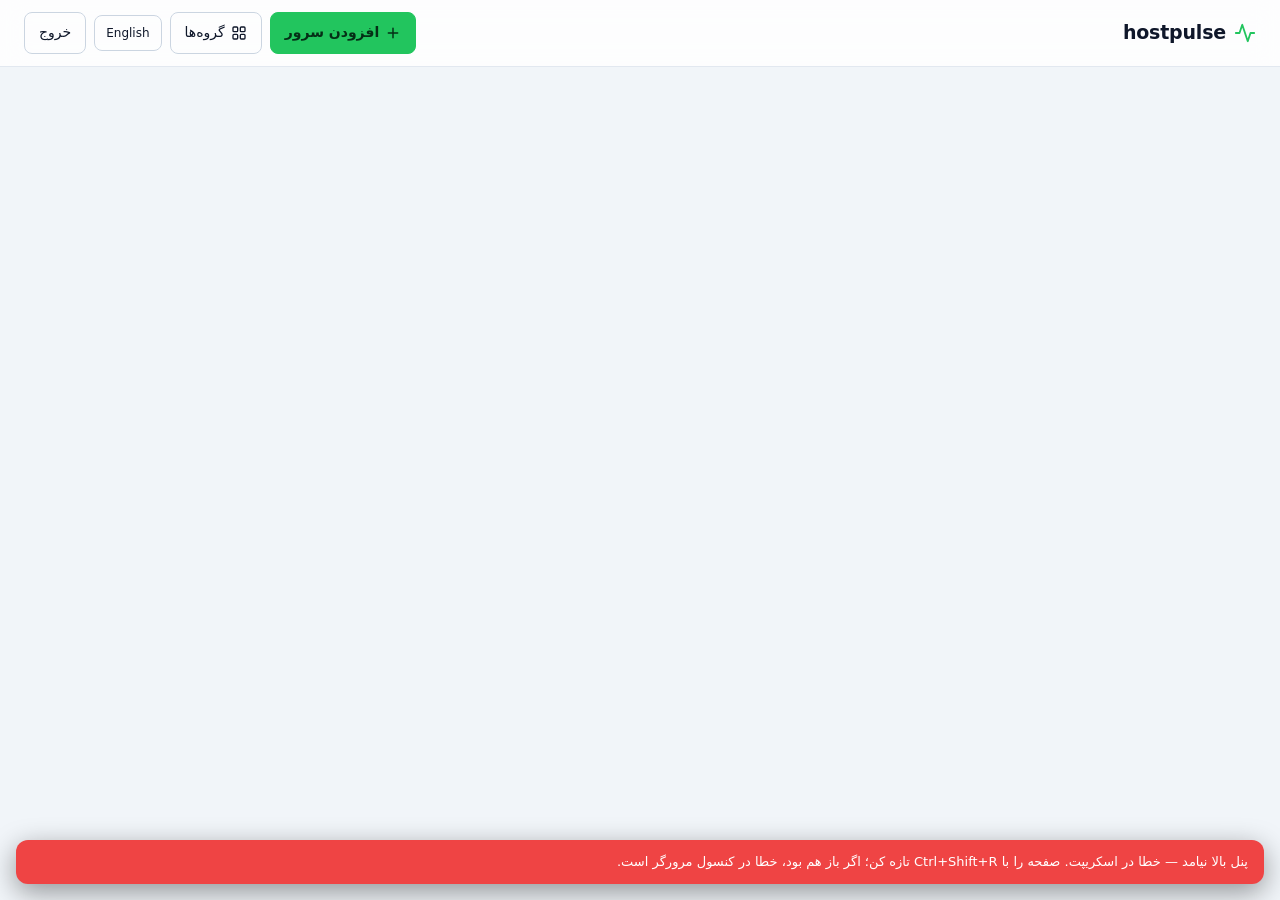
==== commit 2b3bfb4f: "Persian or English, chosen by the reader The panel was written in Persian, which makes it unusable f" ====
--- a/templates/index.html
+++ b/templates/index.html
@@ -21,7 +21,7 @@
       <svg width="16" height="16" viewBox="0 0 24 24" fill="none" stroke="currentColor"
            stroke-width="2.2" stroke-linecap="round" aria-hidden="true">
         <path d="M12 5v14M5 12h14"/></svg>
-      افزودن سرور
+      <span data-i18n="add_server">افزودن سرور</span>
     </button>
     <button id="groups-btn" title="گروه‌ها">
       <svg width="16" height="16" viewBox="0 0 24 24" fill="none" stroke="currentColor"
@@ -30,27 +30,28 @@
         <rect x="14" y="3" width="7" height="7" rx="1.5"/>
         <rect x="3" y="14" width="7" height="7" rx="1.5"/>
         <rect x="14" y="14" width="7" height="7" rx="1.5"/></svg>
-      گروه‌ها
+      <span data-i18n="groups">گروه‌ها</span>
     </button>
-    <a href="/logout" class="btn">خروج</a>
+    <button id="lang-btn" title="زبان / Language">English</button>
+    <a href="/logout" class="btn" data-i18n="logout">خروج</a>
   </div>
 </header>
 
 <main>
   <div id="board"></div>
-  <p id="empty" class="empty" hidden>هنوز سروری اضافه نشده. با دکمهٔ «افزودن سرور» شروع کن.</p>
+  <p id="empty" class="empty" hidden data-i18n="empty">هنوز سروری اضافه نشده.</p>
 </main>
 
 <!-- groups -->
 <div id="groupsheet" class="modal" hidden>
   <div class="sheet">
-    <div class="sheet-head"><h2>گروه‌ها</h2>
-      <button class="close" aria-label="بستن">بستن</button></div>
-    <p class="sub">گروه بساز و بعد کارت سرورها را با کشیدن داخلشان بگذار.</p>
+    <div class="sheet-head"><h2 data-i18n="g_title">گروه‌ها</h2>
+      <button class="close" data-i18n="close">بستن</button></div>
+    <p class="sub" data-i18n="g_sub">گروه بساز و بعد کارت سرورها را با کشیدن داخلشان بگذار.</p>
     <div class="row">
-      <label class="grow">نام گروه تازه
-        <input id="g-name" placeholder="مثلاً سرورهای کردیتی"></label>
-      <button id="g-add" class="primary">بساز</button>
+      <label class="grow"><span data-i18n="g_new">نام گروه تازه</span>
+        <input id="g-name" data-i18n-ph="g_new_ph" placeholder="مثلاً سرورهای کردیتی"></label>
+      <button id="g-add" class="primary" data-i18n="g_make">بساز</button>
     </div>
     <div id="g-list" class="glist"></div>
     <div id="g-msg" class="msg" hidden></div>
@@ -70,16 +71,15 @@
           <button data-range="7d">۷ روز</button>
           <button data-range="30d">۳۰ روز</button>
         </span>
-        <button class="close" aria-label="بستن">بستن</button>
+        <button class="close" data-i18n="close">بستن</button>
       </div>
     </div>
     <div id="d-stats" class="stats"></div>
-    <p id="d-thin" class="thin" hidden>هنوز داده‌ی کافی جمع نشده — هر دقیقه یک نمونه
-      گرفته می‌شود، پس نمودارها در ساعت اول کم‌جان‌اند.</p>
+    <p id="d-thin" class="thin" hidden data-i18n="thin"></p>
     <div class="charts">
-      <div class="chart"><h3>پردازنده و حافظه (٪)</h3><canvas id="c-cpu"></canvas></div>
+      <div class="chart"><h3 data-i18n="cpu_mem">پردازنده و حافظه (٪)</h3><canvas id="c-cpu"></canvas></div>
       <div class="chart"><h3 id="net-title">پهنای باند</h3><canvas id="c-net"></canvas></div>
-      <div class="chart"><h3>مصرف دیسک (٪)</h3><canvas id="c-disk"></canvas></div>
+      <div class="chart"><h3 data-i18n="disk_use">مصرف دیسک (٪)</h3><canvas id="c-disk"></canvas></div>
     </div>
   </div>
 </div>
@@ -88,36 +88,36 @@
 <div id="form" class="modal" hidden>
   <div class="sheet">
     <div class="sheet-head"><h2 id="f-title">افزودن سرور</h2>
-      <button class="close" aria-label="بستن">بستن</button></div>
-    <label>نام <input id="f-name" placeholder="مثلاً سرور آلمان"></label>
+      <button class="close" data-i18n="close">بستن</button></div>
+    <label><span data-i18n="f_name">نام</span> <input id="f-name" data-i18n-ph="f_name_ph" placeholder="مثلاً سرور آلمان"></label>
     <div class="row">
-      <label class="grow">آدرس یا آی‌پی <input id="f-host" dir="ltr" placeholder="1.2.3.4"></label>
-      <label class="narrow">پورت <input id="f-port" dir="ltr" value="22"></label>
+      <label class="grow"><span data-i18n="f_host">آدرس</span> <input id="f-host" dir="ltr" placeholder="1.2.3.4"></label>
+      <label class="narrow"><span data-i18n="f_port">پورت</span> <input id="f-port" dir="ltr" value="22"></label>
     </div>
-    <label>نام کاربری <input id="f-user" dir="ltr" value="root"></label>
-    <label>گروه <select id="f-group"></select></label>
+    <label><span data-i18n="f_user">نام کاربری</span> <input id="f-user" dir="ltr" value="root"></label>
+    <label><span data-i18n="f_group">گروه</span> <select id="f-group"></select></label>
 
     <div class="tabs">
-      <button data-auth="password" class="on">رمز عبور</button>
-      <button data-auth="key">کلید خصوصی SSH</button>
+      <button data-auth="password" class="on" data-i18n="auth_password">رمز عبور</button>
+      <button data-auth="key" data-i18n="auth_key">کلید خصوصی SSH</button>
     </div>
 
     <div id="pane-password">
-      <label>رمز عبور <input id="f-password" type="password" dir="ltr"></label>
+      <label><span data-i18n="auth_password">رمز عبور</span> <input id="f-password" type="password" dir="ltr"></label>
     </div>
     <div id="pane-key" hidden>
-      <label>کلید خصوصی
+      <label><span data-i18n="f_key">کلید خصوصی</span>
         <textarea id="f-key" dir="ltr" rows="7"
           placeholder="-----BEGIN OPENSSH PRIVATE KEY-----"></textarea></label>
-      <label>عبارت عبور کلید <span class="hint">(اگر کلید رمز دارد)</span>
+      <label><span data-i18n="f_passphrase">عبارت عبور کلید</span> <span class="hint" data-i18n="f_passphrase_hint">(اگر کلید رمز دارد)</span>
         <input id="f-passphrase" type="password" dir="ltr"></label>
     </div>
 
     <div id="f-msg" class="msg" hidden></div>
     <div class="sheet-foot">
-      <button id="f-test">تست اتصال</button>
-      <button id="f-save" class="primary">ذخیره</button>
-      <button id="f-delete" class="danger" hidden>حذف</button>
+      <button id="f-test" data-i18n="test">تست اتصال</button>
+      <button id="f-save" class="primary" data-i18n="save">ذخیره</button>
+      <button id="f-delete" class="danger" hidden data-i18n="del">حذف</button>
     </div>
   </div>
 </div>
@@ -143,6 +143,7 @@
   });
 })();
 </script>
+<script src="/static/i18n.js"></script>
 <script src="/static/chart.min.js"></script>
 <script src="/static/app.js"></script>
 </body>
--- a/static/style.css
+++ b/static/style.css
@@ -222,6 +222,14 @@
 .thin{color:var(--dim);font-size:12px;margin:0 0 var(--s2);padding:9px 12px;
   border:1px dashed var(--line-strong);border-radius:var(--r1)}
 .empty{color:var(--dim);text-align:center;padding:72px var(--s3)}
+.linkish{border:0;background:transparent;color:var(--dim);font-size:12px;
+  width:auto!important;margin-top:var(--s1)!important;min-height:auto;padding:4px}
+.linkish:hover{color:var(--accent);background:transparent}
+#lang-btn{font-size:12px;padding:7px 11px;min-height:36px}
+/* Logical properties throughout, so the layout mirrors itself when the
+   language changes instead of needing a second set of rules. */
+.val{text-align:end}
+.host{text-align:end}
 .boot-error{position:fixed;inset-inline:var(--s3);bottom:var(--s3);z-index:99;
   background:var(--bad);color:#fff;padding:12px var(--s3);border-radius:var(--r2);
   font-size:13px;box-shadow:0 8px 28px rgba(0,0,0,.4)}
